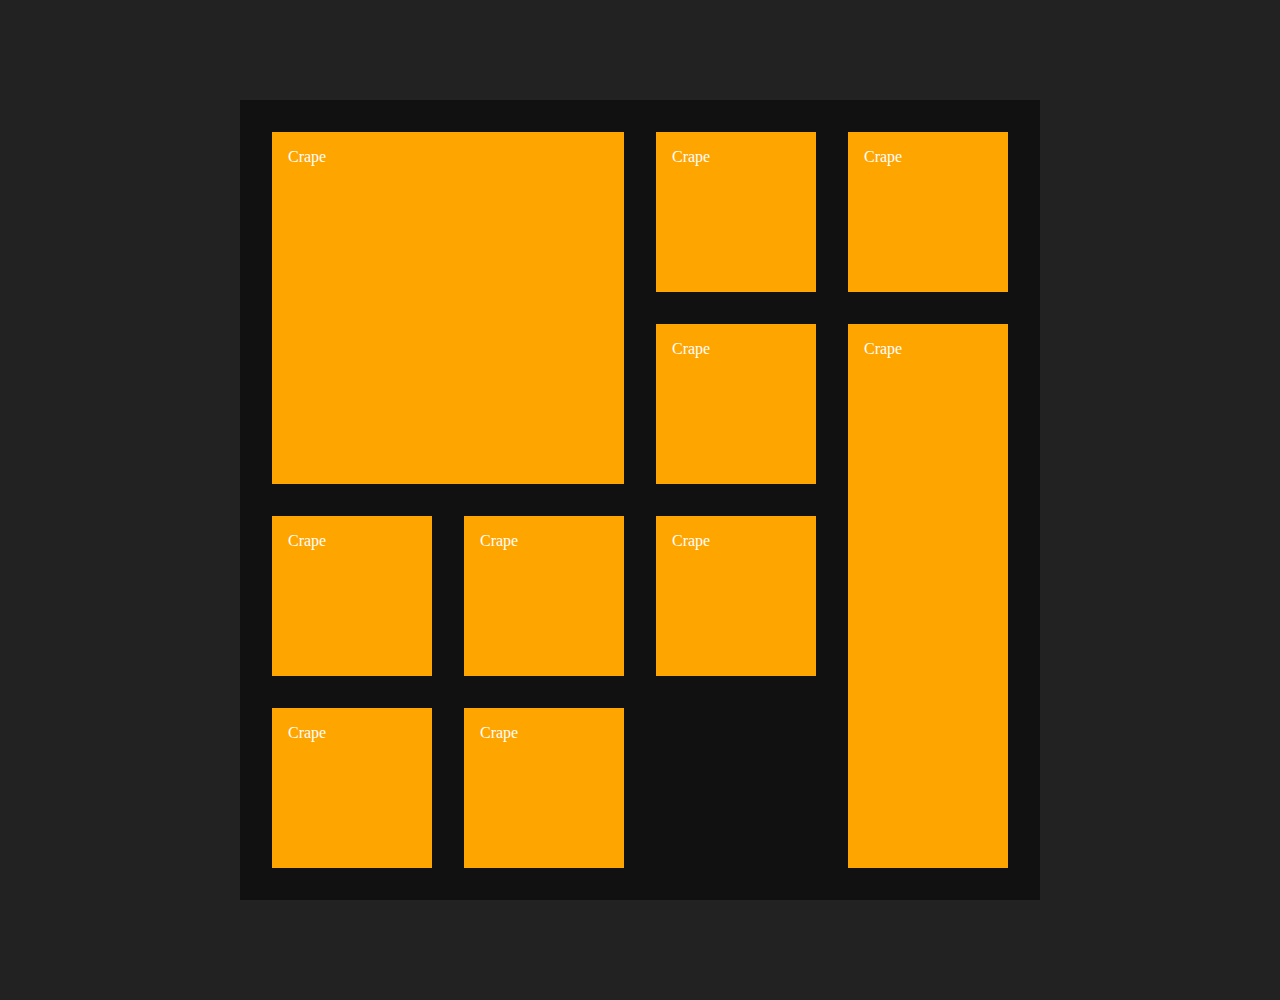
==== Tutorial/square-grid/index.html @ 5c20b6c8 "grid layout" ====
<!DOCTYPE html>
<html>
<head>
  <title>SQUARE GRID</title>
  <link rel="stylesheet" href="style.css">
</head>

<body>
  <div class="wrapper">
    <ul class="sq">
      <li class="sq-item sq-item-large">
        <a class="sq-item-anchor" href="">
          Crape
        </a>
      </li>
      <li class="sq-item">
        <a class="sq-item-anchor" href="">
          Crape
        </a>
      </li>
      <li class="sq-item">
        <a class="sq-item-anchor" href="">
          Crape
        </a>
      </li>
      <li class="sq-item">
        <a class="sq-item-anchor" href="">
          Crape
        </a>
      </li>
      <li class="sq-item sq-item-long sq-item-float-right">
        <a class="sq-item-anchor" href="">
          Crape
        </a>
      </li>
      <li class="sq-item">
        <a class="sq-item-anchor" href="">
          Crape
        </a>
      </li>
      <li class="sq-item">
        <a class="sq-item-anchor" href="">
          Crape
        </a>
      </li>
      <li class="sq-item">
        <a class="sq-item-anchor" href="">
          Crape
        </a>
      </li>
      <li class="sq-item">
        <a class="sq-item-anchor" href="">
          Crape
        </a>
      </li>
      <li class="sq-item">
        <a class="sq-item-anchor" href="">
          Crape
        </a>
      </li>
    </ul>
  </div>




</body>
</html>
---- Tutorial/square-grid/style.css ----
/* Reset */

body,
ul {
  margin: 0;
  padding: 0;

}

li {
  list-style-type: none;

}

a {
  text-decoration: none;
  color: inherit;
}

body {
  background-color: #222;
}

.wrapper {
  width: 800px;
  margin: 100px auto;

}

.sq {
  background-color: #111;
  color: white;
  overflow: hidden;
  padding: 1rem;
}

.sq-item {
  float: left;
  width: 25%;
  padding-top: 25%;
  position: relative;
}

.sq-item-large {
  width: 50%;
  padding-top: 50%;
}

.sq-item-long {
  padding-top: 75%;

}

.sq-item-float-right {
  float: right;
}

.sq-item-anchor {
  background-color: orange;
  position: absolute;
  left: 0;
  right: 0;
  top: 0;
  bottom: 0;
  margin: 1rem;
  padding: 1rem;
  /*  1rem 폰트 사이즈로 줄 수 있음.*/
}
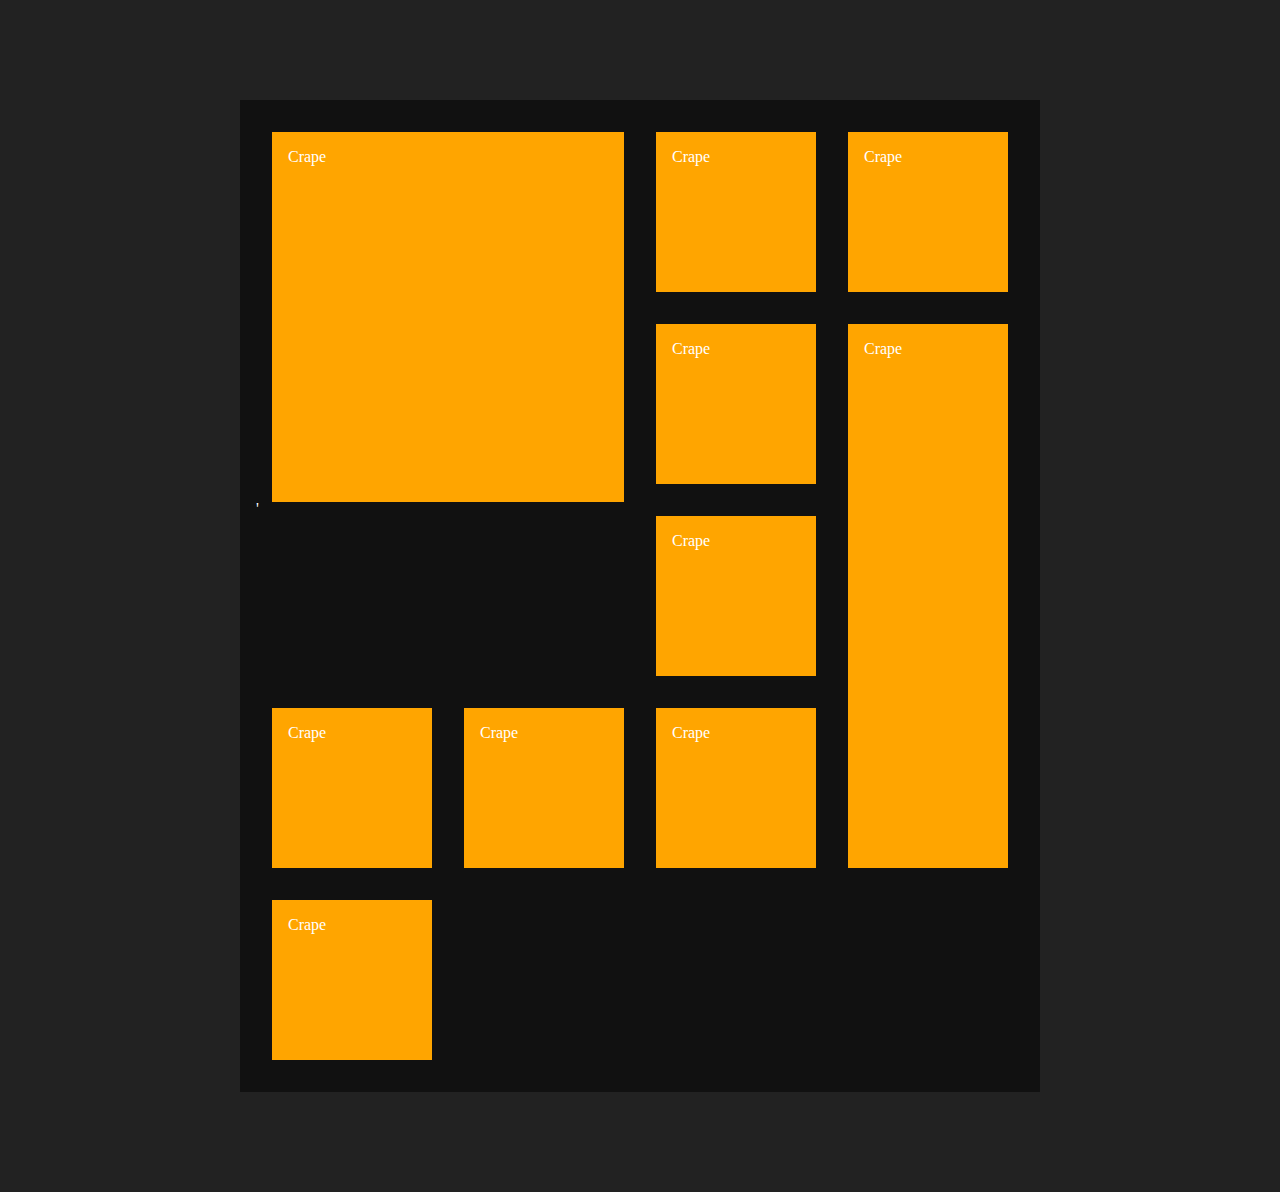
==== commit 26eb25bc: "test" ====
--- a/Tutorial/square-grid/index.html
+++ b/Tutorial/square-grid/index.html
@@ -4,11 +4,13 @@
   <title>SQUARE GRID</title>
   <link rel="stylesheet" href="style.css">
 </head>
-
 <body>
   <div class="wrapper">
     <ul class="sq">
       <li class="sq-item sq-item-large">
+        '
+
+        
         <a class="sq-item-anchor" href="">
           Crape
         </a>
@@ -60,9 +62,5 @@
       </li>
     </ul>
   </div>
-
-
-
-
 </body>
 </html>
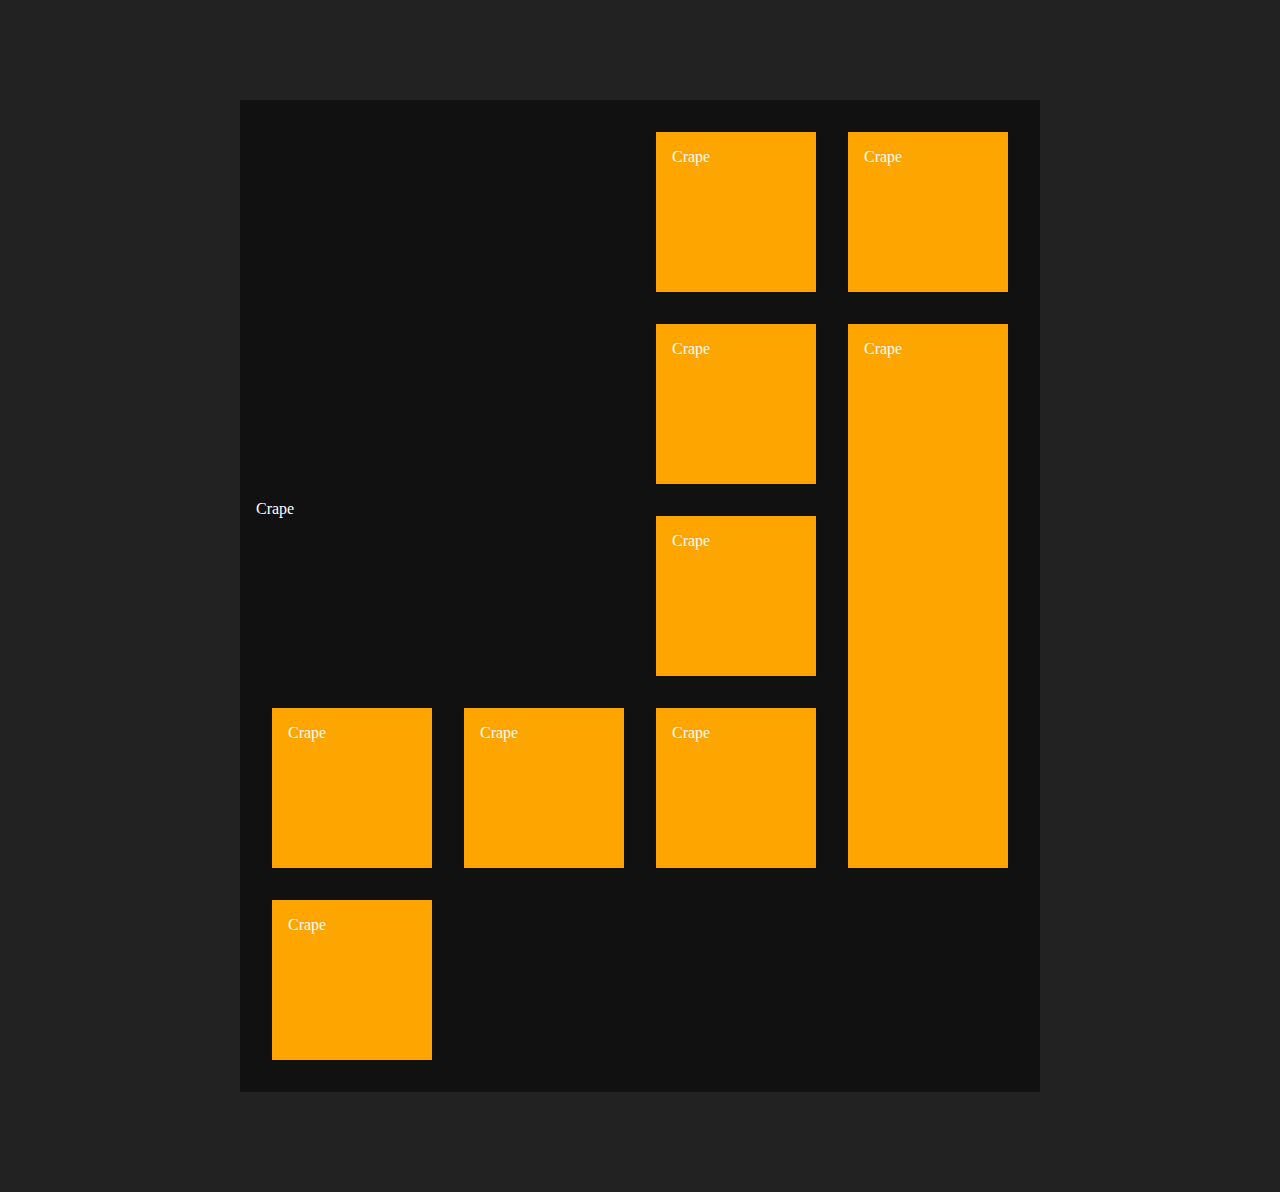
==== commit 88995b8d: "test" ====
--- a/Tutorial/square-grid/index.html
+++ b/Tutorial/square-grid/index.html
@@ -8,10 +8,6 @@
   <div class="wrapper">
     <ul class="sq">
       <li class="sq-item sq-item-large">
-        '
-
-        
-        <a class="sq-item-anchor" href="">
           Crape
         </a>
       </li>
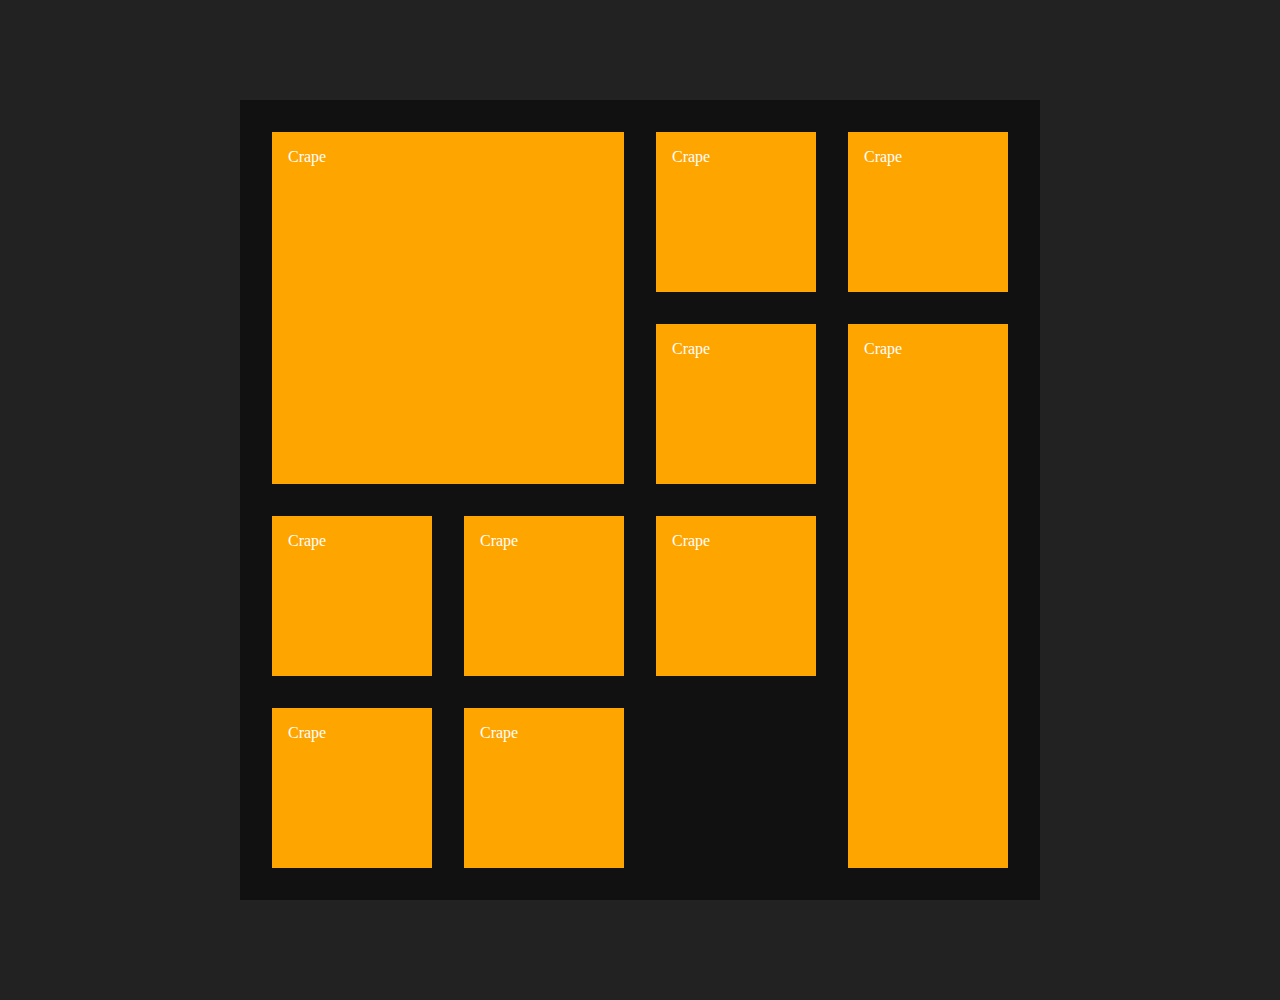
==== commit 2419a87d: "test" ====
--- a/Tutorial/square-grid/index.html
+++ b/Tutorial/square-grid/index.html
@@ -8,6 +8,7 @@
   <div class="wrapper">
     <ul class="sq">
       <li class="sq-item sq-item-large">
+        <a class="sq-item-anchor" href="">
           Crape
         </a>
       </li>
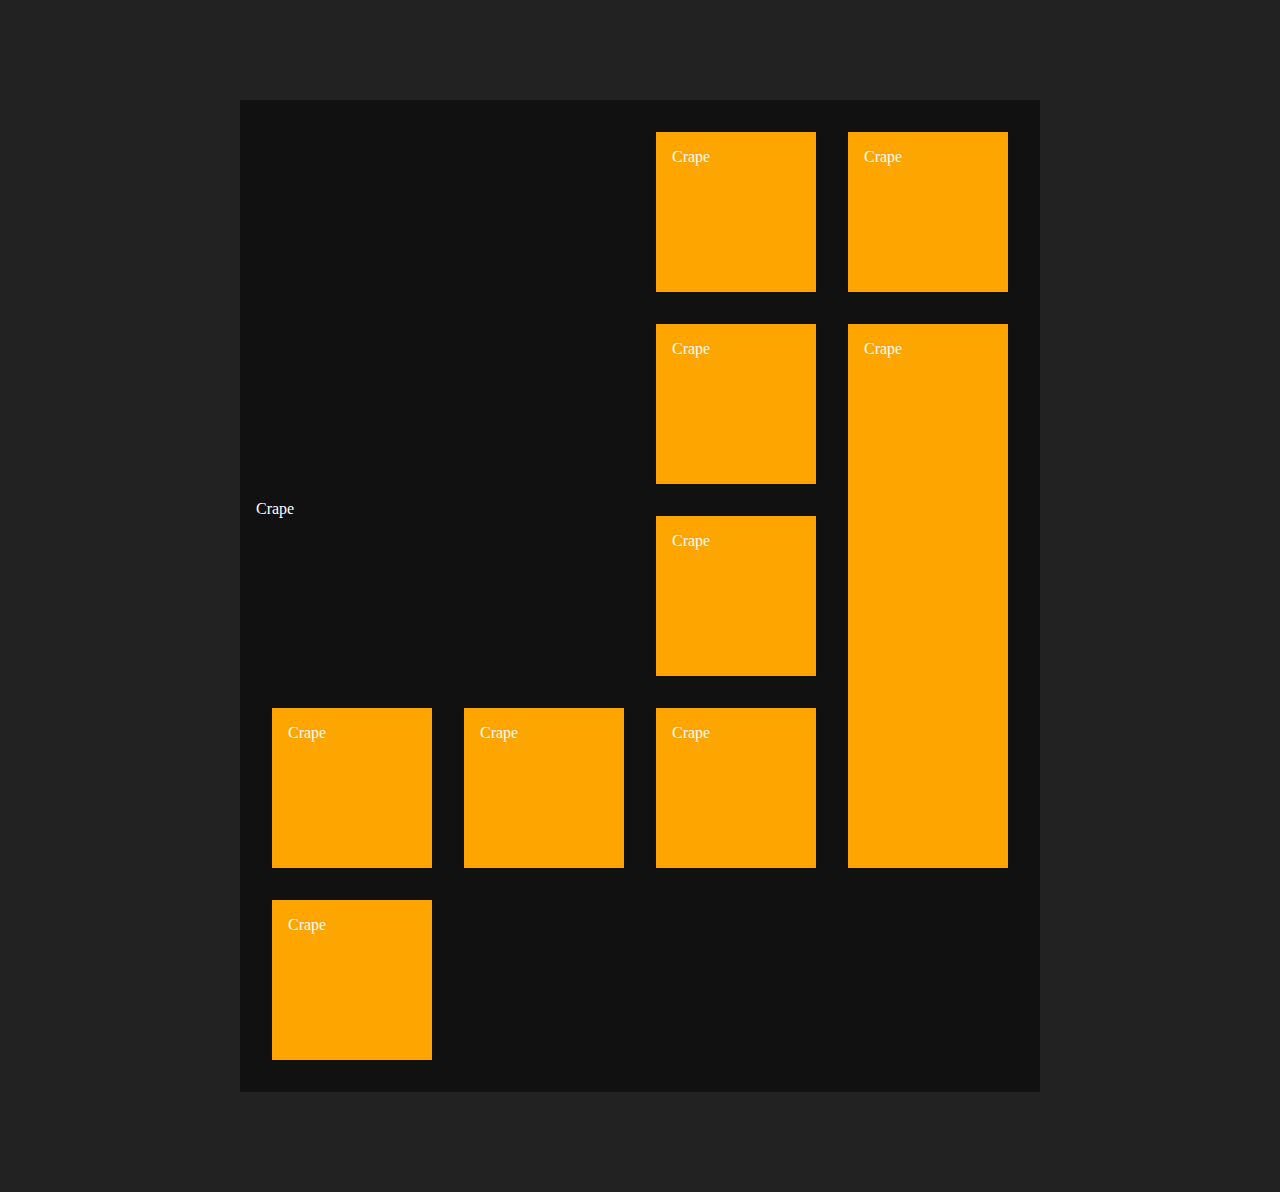
==== commit 76b8053e: "Revert "test"" ====
--- a/Tutorial/square-grid/index.html
+++ b/Tutorial/square-grid/index.html
@@ -8,7 +8,6 @@
   <div class="wrapper">
     <ul class="sq">
       <li class="sq-item sq-item-large">
-        <a class="sq-item-anchor" href="">
           Crape
         </a>
       </li>
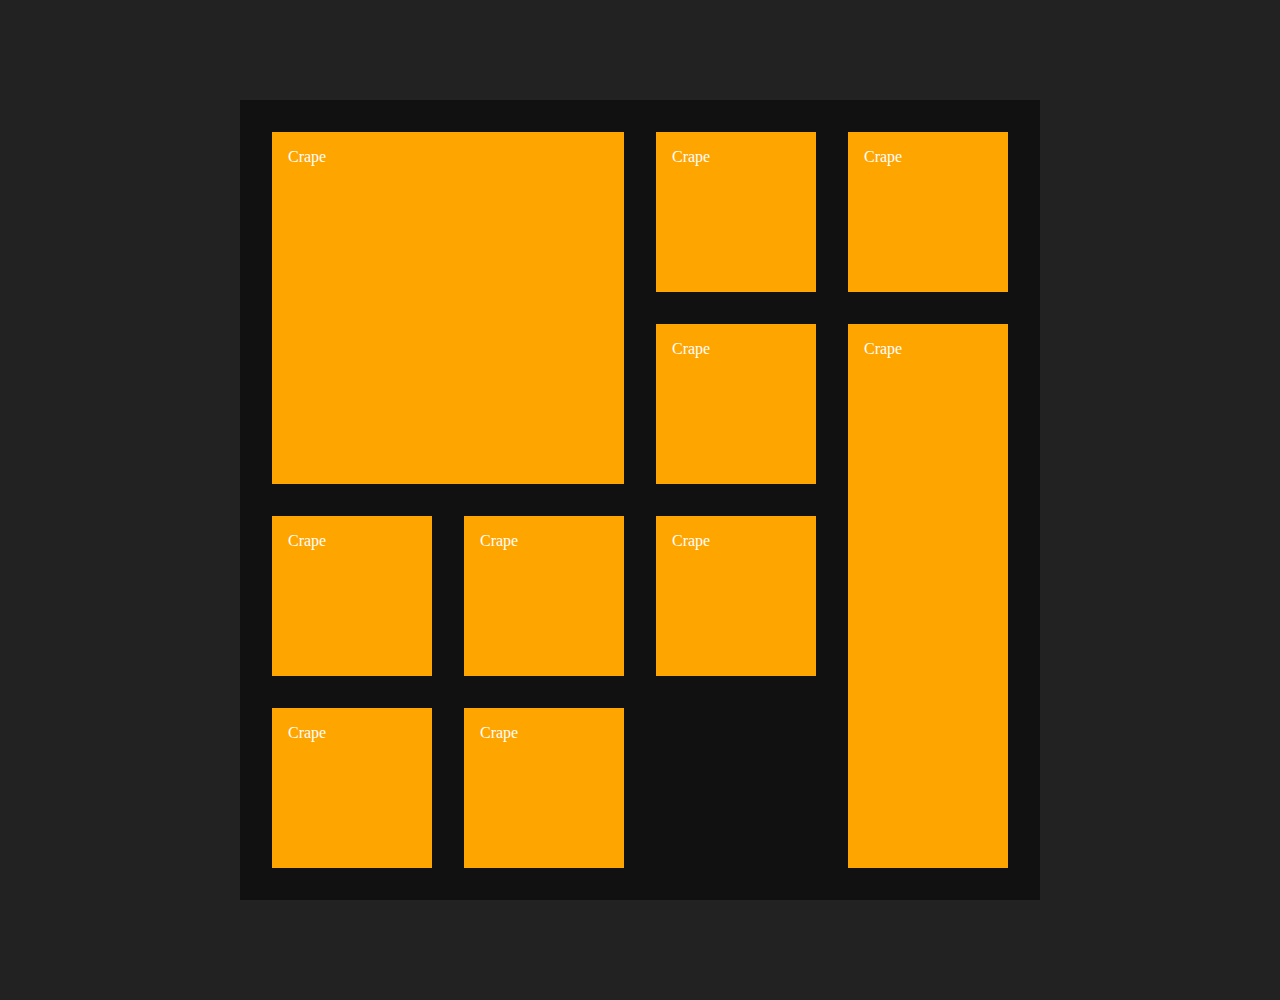
==== commit 5d7c14fd: "test" ====
--- a/Tutorial/square-grid/index.html
+++ b/Tutorial/square-grid/index.html
@@ -8,6 +8,7 @@
   <div class="wrapper">
     <ul class="sq">
       <li class="sq-item sq-item-large">
+        <a class="sq-item-anchor" href="">
           Crape
         </a>
       </li>
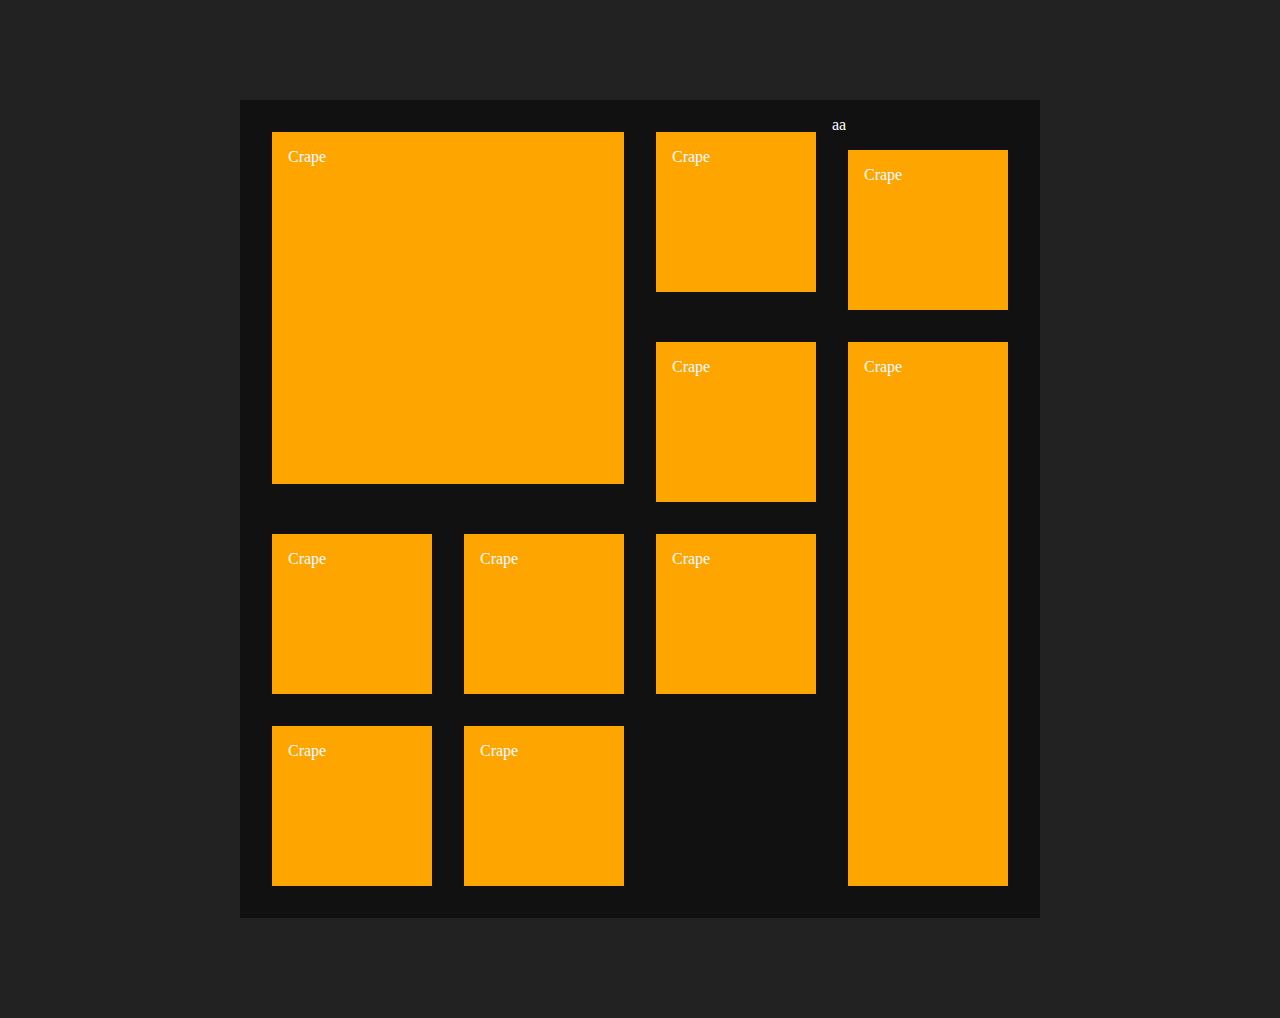
==== commit 7c79eced: "test" ====
--- a/Tutorial/square-grid/index.html
+++ b/Tutorial/square-grid/index.html
@@ -7,6 +7,7 @@
 <body>
   <div class="wrapper">
     <ul class="sq">
+      aa
       <li class="sq-item sq-item-large">
         <a class="sq-item-anchor" href="">
           Crape
--- a/Tutorial/square-grid/style.css
+++ b/Tutorial/square-grid/style.css
@@ -5,6 +5,7 @@
   margin: 0;
   padding: 0;
 
+  
 }
 
 li {
